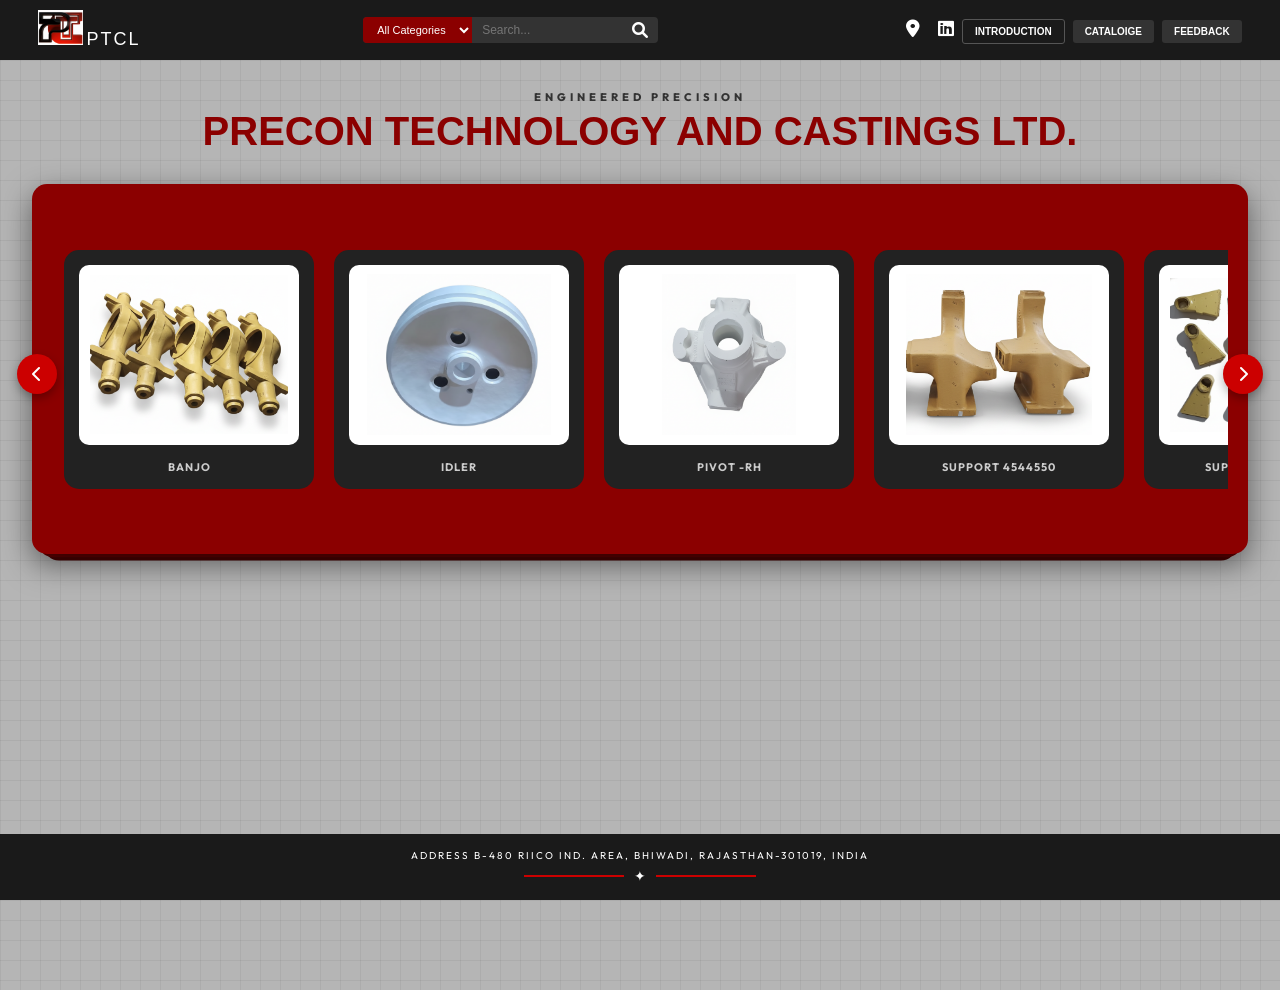
==== index.html @ c3835e8f "Update index.html" ====
<!DOCTYPE html>
<html lang="en">
<head>
    <meta charset="UTF-8">
    <meta name="viewport" content="width=device-width, initial-scale=1.0">
    <title>PRECON TECHNOLOGY AND CASTINGS LTD.</title>
    <link rel="stylesheet" href="style.css">
    <link rel="stylesheet" href="https://cdnjs.cloudflare.com/ajax/libs/font-awesome/6.0.0/css/all.min.css">
    <link href="https://fonts.googleapis.com/css2?family=Syncopate:wght@600&family=Outfit:wght@200;400;800&display=swap" rel="stylesheet">
    <style>
        /* Modal Popup Styles */
        .modal-overlay {
            display: none; 
            position: fixed;
            z-index: 1000;
            left: 0;
            top: 0;
            width: 100%;
            height: 100%;
            background-color: rgba(0, 0, 0, 0.85);
            backdrop-filter: blur(8px);
        }

        .modal-content {
            position: relative;
            background-color: #1a1a1a;
            margin: 2% auto;
            padding: 10px;
            border: 1px solid #444;
            width: 90%;
            max-width: 900px;
            height: 85vh;
            border-radius: 12px;
            box-shadow: 0 0 30px rgba(255, 0, 0, 0.2);
            overflow: hidden;
        }

        .close-btn {
            position: absolute;
            right: 20px;
            top: 10px;
            color: #fff;
            font-size: 35px;
            font-weight: bold;
            cursor: pointer;
            z-index: 1001;
            transition: 0.3s;
        }

        .close-btn:hover {
            color: #ff4d4d;
            transform: scale(1.1);
        }

        #modalFrame {
            width: 100%;
            height: 100%;
            border: none;
            border-radius: 8px;
        }

        /* Prevent body scroll when modal is open */
        .no-scroll {
            overflow: hidden;
        }
    </style>
</head>
<body>

    <nav class="glass-header">
        <div class="nav-left">
            <img src="images/PTCL logo.png" alt="Logo" class="logo-img">
            <span class="brand-text">PTCL</span>
        </div>

        <div class="nav-center">
            <div class="search-container">
                <select id="catDropdown" onchange="filterItems()">
                    <option value="All">All Categories</option>
                    <option value="PTCL">PTCL Series</option>
                </select>
                <div class="search-box">
                    <input type="text" id="searchBar" placeholder="Search..." onkeyup="filterItems()">
                    <i class="fa-solid fa-magnifying-glass"></i>
                </div>
            </div>
        </div>

        <div class="nav-right">
            <!-- Updated Links with Target Blank -->
            <a href="https://www.google.com/maps/place/Precon+Technology+And+Castings+Ltd/@28.2135457,76.8392663,17z/data=!3m1!4b1!4m6!3m5!1s0x390d37f147c89a67:0x16ca4d81c5ee4115!8m2!3d28.213541!4d76.8418412!16s%2Fg%2F12m91xs0j?entry=ttu&g_ep=EgoyMDI1MTExNy4wIKXMDSoASAFQAw%3D%3D" 
               target="_blank" class="nav-icon"><i class="fa-solid fa-location-dot"></i></a>
            
            <a href="https://www.linkedin.com/in/precon-technology-and-casting-ltd-bhiwadi-22129539b/" 
               target="_blank" class="nav-icon"><i class="fa-brands fa-linkedin"></i></a>
            
            <!-- Modal Trigger Buttons -->
            <button class="nav-btn btn-outline" onclick="openFormModal('int.html')">Introduction</button>
                        <button class="nav-btn btn-solid" onclick="openFormModal('cat.html')">cataloige</button>
            <button class="nav-btn btn-solid" onclick="openFormModal('feedback.html')">Feedback</button>

        </div>
    </nav>

    <header class="main-hero">
        <div class="hero-content">
            <p class="tagline">ENGINEERED PRECISION</p>
            <h1 class="company-name">PRECON TECHNOLOGY AND CASTINGS LTD.</h1>
        </div>
    </header>

    <main class="slider-wrapper">
        <div class="nav-arrow left-arrow" onclick="moveSlider('left')"><i class="fa-solid fa-chevron-left"></i></div>
        <div class="tiered-container">
            <div class="layer layer-1"></div>
            <div class="layer layer-2"></div>
            <div class="layer layer-3">
                <div class="horizontal-scroll" id="productGrid">
                    <!-- Cards are injected by script.js -->
                </div>
            </div>
        </div>
        <div class="nav-arrow right-arrow" onclick="moveSlider('right')"><i class="fa-solid fa-chevron-right"></i></div>
    </main>

    <footer class="bottom-address-container">
        <p class="footer-address">ADDRESS B-480 RIICO IND. AREA, BHIWADI, RAJASTHAN-301019, INDIA</p>
        <div class="footer-decorators">
            <div class="line-red"></div>
            <div class="star-icon">✦</div>
            <div class="line-red"></div>
        </div>
    </footer>

    <!-- Modal Structure -->
    <div id="formModal" class="modal-overlay">
        <div class="modal-content">
            <span class="close-btn" onclick="closeFormModal()">&times;</span>
            <iframe id="modalFrame" src="" frameborder="0"></iframe>
        </div>
    </div>

    <script src="script.js"></script>
    <script>
        // Modal Logic
        function openFormModal(url) {
            const modal = document.getElementById('formModal');
            const frame = document.getElementById('modalFrame');
            frame.src = url;
            modal.style.display = 'block';
            document.body.classList.add('no-scroll');
        }

        function closeFormModal() {
            const modal = document.getElementById('formModal');
            const frame = document.getElementById('modalFrame');
            modal.style.display = 'none';
            frame.src = ""; // Stop loading the page in background
            document.body.classList.remove('no-scroll');
        }

        // Close when clicking outside the box
        window.onclick = function(event) {
            const modal = document.getElementById('formModal');
            if (event.target == modal) {
                closeFormModal();
            }
        }
    </script>
</body>
</html>
---- style.css ----
:root {
    --primary-red: #8b0000;
    --bright-red: #cc0000;
    --dark-bg: #111;
    --metal-grey: #b5b5b5;
}

* { 
    margin: 0; 
    padding: 0; 
    box-sizing: border-box; 
}

body {
    background: var(--metal-grey);
    background-image: linear-gradient(rgba(0,0,0,0.05) 1px, transparent 1px),
                      linear-gradient(90deg, rgba(0,0,0,0.05) 1px, transparent 1px);
    background-size: 20px 20px;
    color: #fff;
    font-family: 'Outfit', sans-serif;
    overflow-x: hidden;
    height: 100vh;
}

/* Navbar */
.glass-header {
    background: #1a1a1a;
    display: flex; 
    justify-content: space-between; 
    align-items: center;
    padding: 10px 3%; 
    position: fixed; 
    width: 100%; 
    top: 0; 
    z-index: 1000;
}

.brand-text { 
    font-family: 'Syncopate', sans-serif; 
    font-size: 18px; 
    letter-spacing: 2px; 
    color: #fff; 
}

.logo-img { height: 35px; }

/* Icons Fix: White Color */
.nav-icon {
    color: #ffffff !important;
    font-size: 18px;
    margin-left: 15px;
    text-decoration: none;
    transition: 0.3s;
}

.nav-icon:hover { color: var(--bright-red) !important; }

.search-container { 
    display: flex; 
    background: #333; 
    border-radius: 4px; 
    overflow: hidden; 
    margin-right: 10px;
}

#catDropdown { 
    background: var(--primary-red); 
    color: white; 
    border: none; 
    padding: 5px 10px; 
    font-size: 11px; 
    outline: none;
}

.search-box { 
    padding: 5px 10px; 
    display: flex; 
    align-items: center; 
}

.search-box input { 
    background: transparent; 
    border: none; 
    color: white; 
    outline: none; 
    width: 150px; 
    font-size: 12px; 
}

.nav-btn {
    padding: 6px 12px; 
    font-size: 10px; 
    border-radius: 3px; 
    cursor: pointer;
    text-transform: uppercase; 
    font-weight: bold; 
    border: none; 
    margin-left: 5px;
}

.btn-outline { background: transparent; border: 1px solid #555; color: white; }
.btn-solid { background: #333; color: white; }
.red-btn { background: var(--primary-red); }

/* Hero */
.main-hero { margin-top: 90px; text-align: center; }

.company-name { 
    font-family: 'Syncopate', sans-serif; 
    font-size: clamp(18px, 4vw, 40px); 
    color: var(--primary-red); 
    margin-top: 5px; 
    font-weight: 800;
}

.tagline { 
    font-size: 11px; 
    letter-spacing: 4px; 
    color: #333; 
    font-weight: 800; 
}

/* Tiered Slider */
.slider-wrapper { 
    position: relative; 
    width: 95%; 
    margin: 30px auto; 
    display: flex; 
    align-items: center; 
}

.tiered-container { 
    position: relative; 
    width: 100%; 
    height: 380px; 
}

.layer { 
    position: absolute; 
    width: 100%; 
    border-radius: 15px; 
    left: 0; 
}

.layer-1 { height: 350px; background: #4d0000; top: 30px; z-index: 1; transform: scale(0.98); }
.layer-2 { height: 360px; background: #660000; top: 15px; z-index: 2; transform: scale(0.99); }
.layer-3 { 
    height: 370px; 
    background: var(--primary-red); 
    top: 0; 
    z-index: 3;
    display: flex; 
    align-items: center; 
    padding: 20px;
    box-shadow: 0 10px 30px rgba(0,0,0,0.5); 
    overflow: hidden;
}

/* SPEED UPDATE: scroll-behavior auto karne se keyboard aur mouse scroll instant respond karte hain */
.horizontal-scroll {
    display: flex; 
    gap: 20px; 
    overflow-x: auto; 
    width: 100%;
    scrollbar-width: none; 
    padding: 10px; 
    scroll-behavior: auto; 
}

.horizontal-scroll::-webkit-scrollbar { display: none; }

.p-card { 
    min-width: 250px; 
    background: #222; 
    border-radius: 15px; 
    padding: 15px; 
    text-align: center; 
    transition: transform 0.2s ease;
}

.p-card:hover { transform: scale(1.02); }

.img-container { 
    background: #fff; 
    border-radius: 10px; 
    height: 180px; 
    display: flex; 
    align-items: center; 
    justify-content: center; 
    overflow: hidden; 
}

.img-container img { 
    max-width: 90%; 
    max-height: 90%; 
    object-fit: contain; 
}

.p-card h3 { 
    margin-top: 15px; 
    font-size: 11px; 
    color: #ccc; 
    letter-spacing: 1px; 
    text-transform: uppercase;
}

/* Arrows */
.nav-arrow {
    width: 40px; 
    height: 40px; 
    background: var(--bright-red);
    color: white; 
    border-radius: 50%; 
    display: flex;
    align-items: center; 
    justify-content: center; 
    cursor: pointer;
    z-index: 100; 
    position: absolute; 
    box-shadow: 0 4px 10px rgba(0,0,0,0.3);
    transition: background 0.2s;
}

.nav-arrow:hover { background: #ff0000; }
.left-arrow { left: -15px; }
.right-arrow { right: -15px; }

/* Modal Overlay */
.modal-overlay {
    display: none; 
    position: fixed; 
    top: 0; 
    left: 0; 
    width: 100%; 
    height: 100%;
    background: rgba(0,0,0,0.92); 
    z-index: 2000; 
    align-items: center; 
    justify-content: center;
    backdrop-filter: blur(5px);
}

.modal-content { 
    width: 95vw; 
    height: 90vh; 
    background: white; 
    position: relative; 
    border-radius: 15px; 
    display: flex;
    flex-direction: column;
    overflow: hidden;
}

.iframe-container { flex: 1; width: 100%; height: 100%; }

#intFrame, #feedbackFrame { 
    width: 100%; 
    height: 100%; 
    border: none; 
    display: block; 
}

.close-btn { 
    position: absolute; 
    top: 10px; 
    right: 20px; 
    color: #333; 
    font-size: 40px; 
    cursor: pointer; 
    z-index: 2100; 
    font-weight: bold;
}

.close-btn:hover { color: var(--bright-red); }

/* Footer */
.bottom-address-container {
    background: #1a1a1a; 
    padding: 15px 0; 
    position: fixed;
    bottom: 0; 
    width: 100%; 
    text-align: center; 
    z-index: 500;
}

.footer-address { 
    font-size: 10px; 
    letter-spacing: 2px; 
    color: white; 
}

.footer-decorators { 
    display: flex; 
    align-items: center; 
    justify-content: center; 
    gap: 10px; 
    margin-top: 5px; 
}

.line-red { 
    width: 100px; 
    height: 2px; 
    background: var(--bright-red); 
}

.star-icon { color: white; font-size: 14px; }
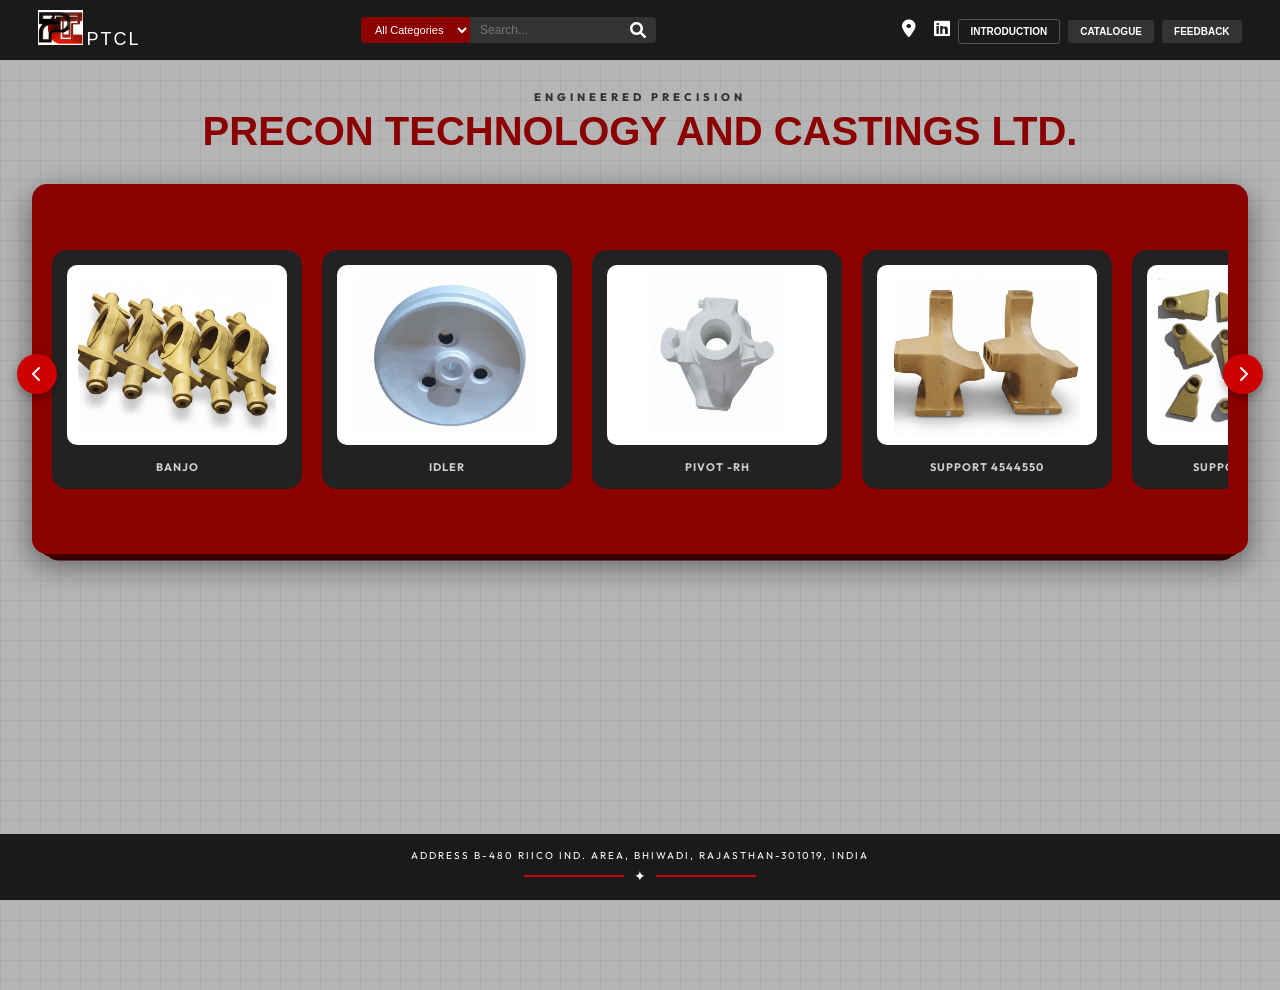
==== commit d5f9eda2: "Update index.html" ====
--- a/index.html
+++ b/index.html
@@ -96,7 +96,7 @@
             
             <!-- Modal Trigger Buttons -->
             <button class="nav-btn btn-outline" onclick="openFormModal('int.html')">Introduction</button>
-                        <button class="nav-btn btn-solid" onclick="openFormModal('cat.html')">cataloige</button>
+<button class="nav-btn btn-solid" onclick="openFormModal('https://script.google.com/macros/s/AKfycbyuoSTvJhZa7cavIzcl0tpujI-K-X8aqzEU1toOjRcOkK8rr9SufJGhm-LXySq8HyJL/exec')">Catalogue</button>
             <button class="nav-btn btn-solid" onclick="openFormModal('feedback.html')">Feedback</button>
 
         </div>
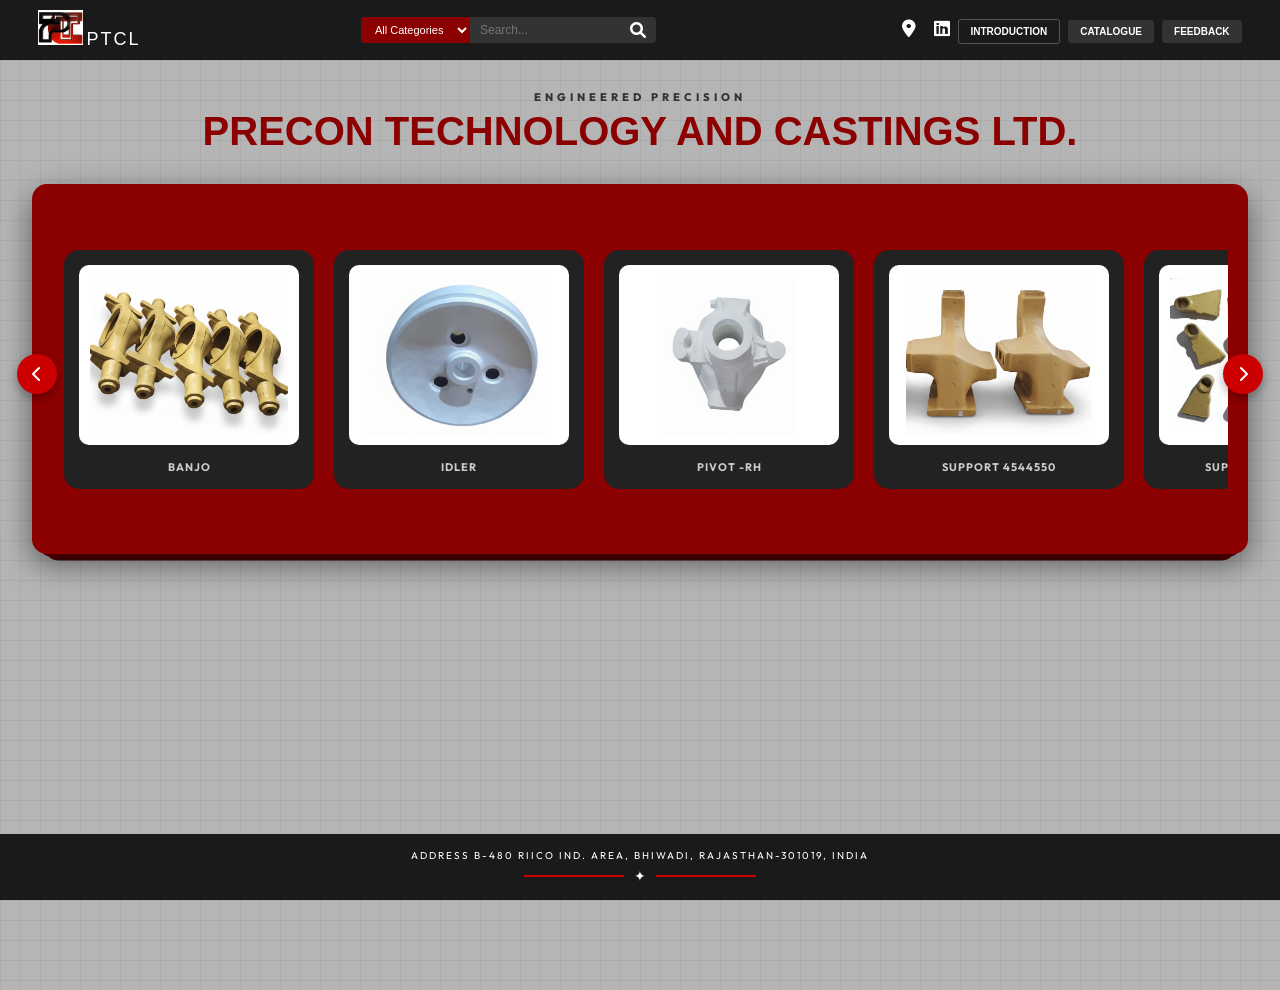
==== commit ba40767c: "Update index.html" ====
--- a/index.html
+++ b/index.html
@@ -63,6 +63,12 @@
         .no-scroll {
             overflow: hidden;
         }
+
+        /* Catalogue button styling to match other buttons */
+        .nav-link-btn {
+            text-decoration: none;
+            display: inline-block;
+        }
     </style>
 </head>
 <body>
@@ -87,18 +93,22 @@
         </div>
 
         <div class="nav-right">
-            <!-- Updated Links with Target Blank -->
             <a href="https://www.google.com/maps/place/Precon+Technology+And+Castings+Ltd/@28.2135457,76.8392663,17z/data=!3m1!4b1!4m6!3m5!1s0x390d37f147c89a67:0x16ca4d81c5ee4115!8m2!3d28.213541!4d76.8418412!16s%2Fg%2F12m91xs0j?entry=ttu&g_ep=EgoyMDI1MTExNy4wIKXMDSoASAFQAw%3D%3D" 
                target="_blank" class="nav-icon"><i class="fa-solid fa-location-dot"></i></a>
             
             <a href="https://www.linkedin.com/in/precon-technology-and-casting-ltd-bhiwadi-22129539b/" 
                target="_blank" class="nav-icon"><i class="fa-brands fa-linkedin"></i></a>
             
-            <!-- Modal Trigger Buttons -->
+            <!-- Buttons -->
             <button class="nav-btn btn-outline" onclick="openFormModal('int.html')">Introduction</button>
-<button class="nav-btn btn-solid" onclick="openFormModal('https://script.google.com/macros/s/AKfycbyuoSTvJhZa7cavIzcl0tpujI-K-X8aqzEU1toOjRcOkK8rr9SufJGhm-LXySq8HyJL/exec')">Catalogue</button>
+
+            <!-- Catalogue: Changed to <a> tag with target="_blank" -->
+            <a href="https://script.google.com/macros/s/AKfycbyuoSTvJhZa7cavIzcl0tpujI-K-X8aqzEU1toOjRcOkK8rr9SufJGhm-LXySq8HyJL/exec" 
+               target="_blank" class="nav-link-btn">
+                <button class="nav-btn btn-solid">Catalogue</button>
+            </a>
+
             <button class="nav-btn btn-solid" onclick="openFormModal('feedback.html')">Feedback</button>
-
         </div>
     </nav>
 
@@ -142,7 +152,7 @@
 
     <script src="script.js"></script>
     <script>
-        // Modal Logic
+        // Modal Logic (For Intro and Feedback)
         function openFormModal(url) {
             const modal = document.getElementById('formModal');
             const frame = document.getElementById('modalFrame');
@@ -155,11 +165,10 @@
             const modal = document.getElementById('formModal');
             const frame = document.getElementById('modalFrame');
             modal.style.display = 'none';
-            frame.src = ""; // Stop loading the page in background
+            frame.src = ""; 
             document.body.classList.remove('no-scroll');
         }
 
-        // Close when clicking outside the box
         window.onclick = function(event) {
             const modal = document.getElementById('formModal');
             if (event.target == modal) {
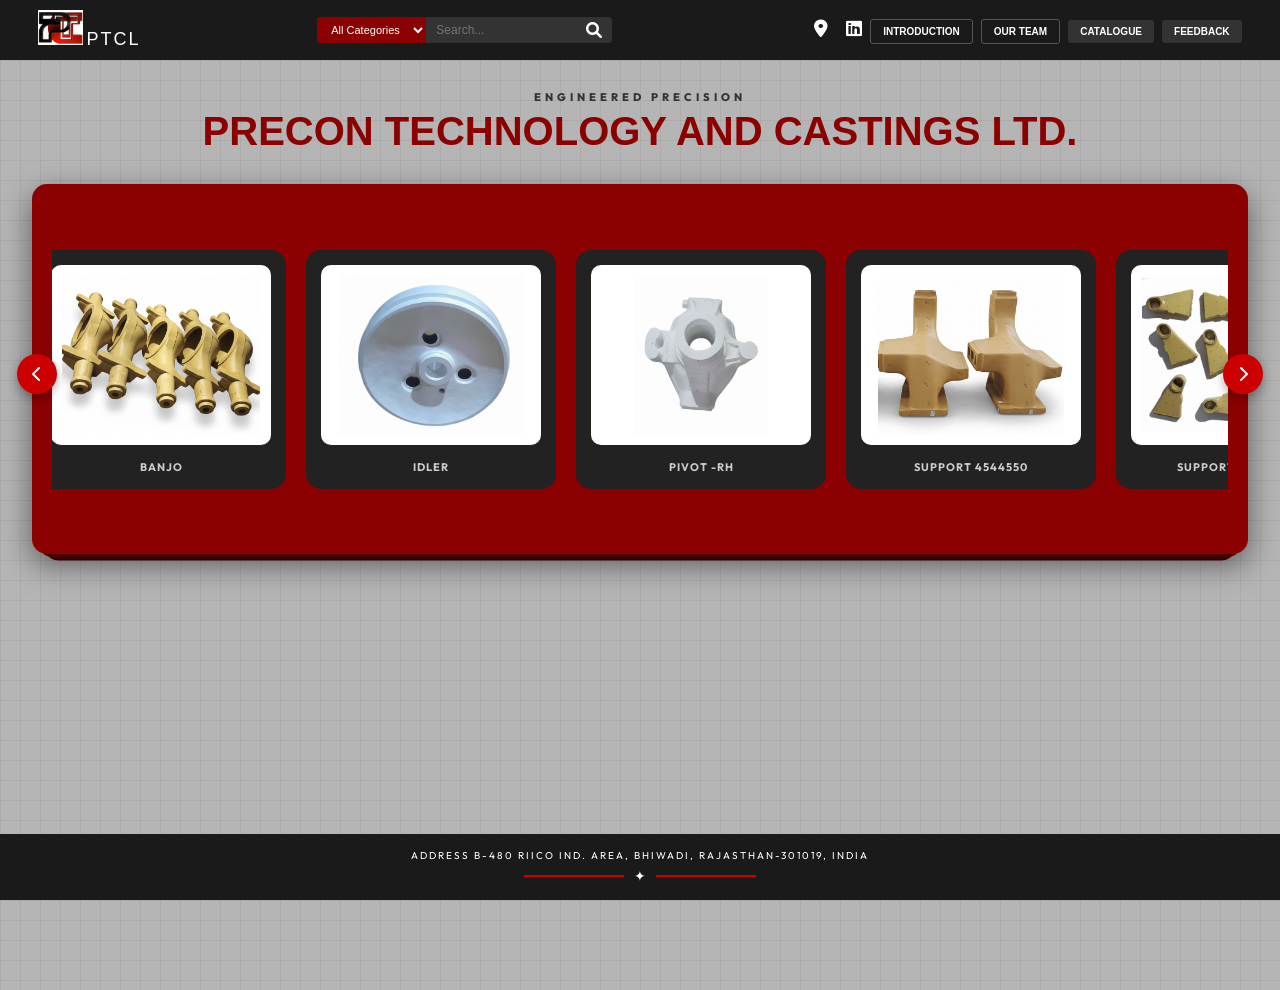
==== commit 8c0a7cfa: "Update index.html" ====
--- a/index.html
+++ b/index.html
@@ -101,6 +101,7 @@
             
             <!-- Buttons -->
             <button class="nav-btn btn-outline" onclick="openFormModal('int.html')">Introduction</button>
+                        <button class="nav-btn btn-outline" onclick="openFormModal('Team.html')">Our Team</button>
 
             <!-- Catalogue: Changed to <a> tag with target="_blank" -->
             <a href="https://script.google.com/macros/s/AKfycbyuoSTvJhZa7cavIzcl0tpujI-K-X8aqzEU1toOjRcOkK8rr9SufJGhm-LXySq8HyJL/exec" 
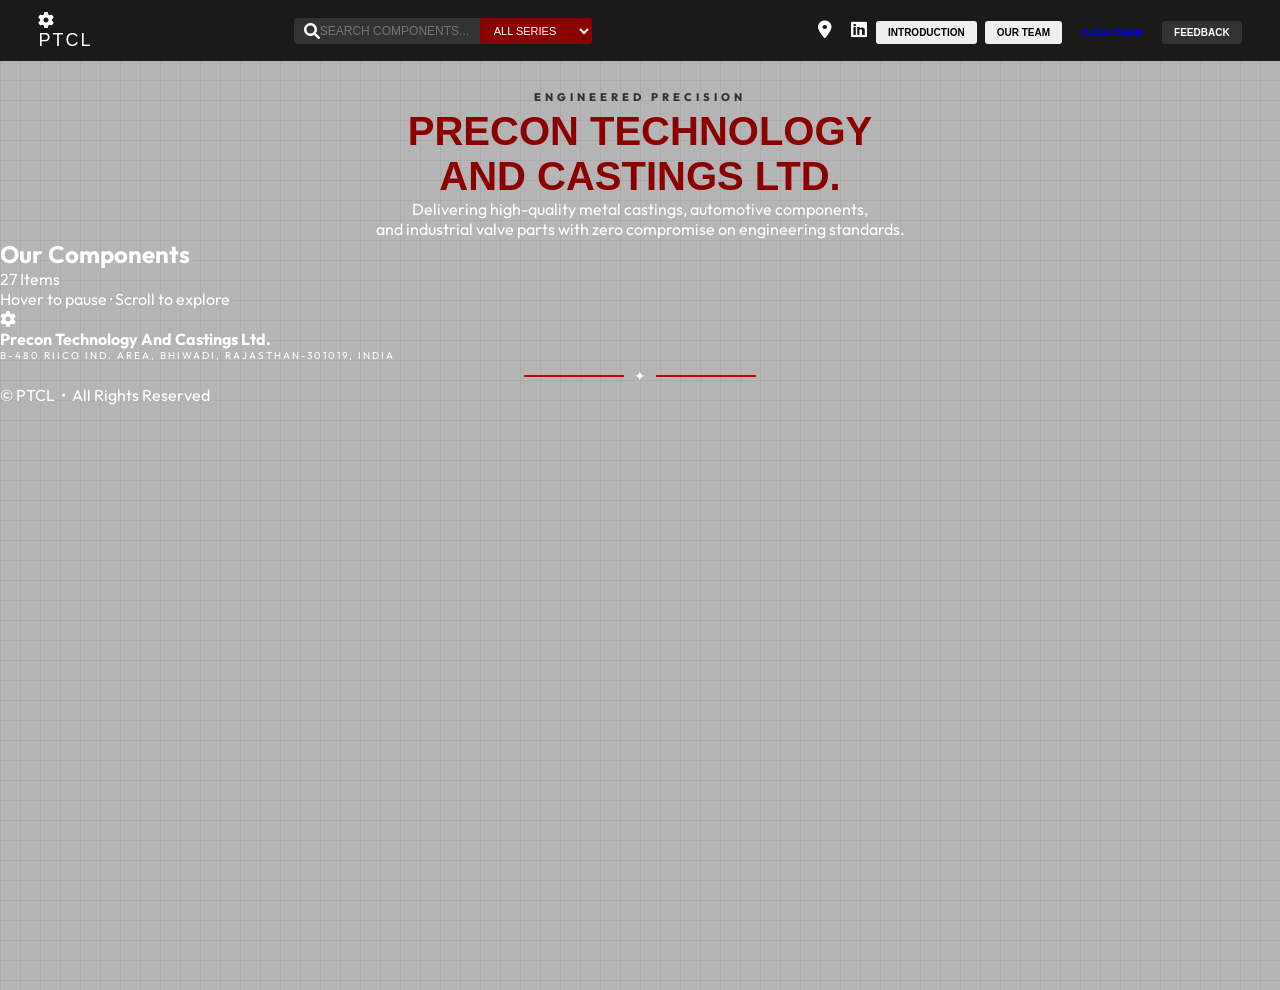
==== commit dfa1760c: "Update index.html" ====
--- a/index.html
+++ b/index.html
@@ -7,175 +7,121 @@
     <link rel="stylesheet" href="style.css">
     <link rel="stylesheet" href="https://cdnjs.cloudflare.com/ajax/libs/font-awesome/6.0.0/css/all.min.css">
     <link href="https://fonts.googleapis.com/css2?family=Syncopate:wght@600&family=Outfit:wght@200;400;800&display=swap" rel="stylesheet">
-    <style>
-        /* Modal Popup Styles */
-        .modal-overlay {
-            display: none; 
-            position: fixed;
-            z-index: 1000;
-            left: 0;
-            top: 0;
-            width: 100%;
-            height: 100%;
-            background-color: rgba(0, 0, 0, 0.85);
-            backdrop-filter: blur(8px);
-        }
-
-        .modal-content {
-            position: relative;
-            background-color: #1a1a1a;
-            margin: 2% auto;
-            padding: 10px;
-            border: 1px solid #444;
-            width: 90%;
-            max-width: 900px;
-            height: 85vh;
-            border-radius: 12px;
-            box-shadow: 0 0 30px rgba(255, 0, 0, 0.2);
-            overflow: hidden;
-        }
-
-        .close-btn {
-            position: absolute;
-            right: 20px;
-            top: 10px;
-            color: #fff;
-            font-size: 35px;
-            font-weight: bold;
-            cursor: pointer;
-            z-index: 1001;
-            transition: 0.3s;
-        }
-
-        .close-btn:hover {
-            color: #ff4d4d;
-            transform: scale(1.1);
-        }
-
-        #modalFrame {
-            width: 100%;
-            height: 100%;
-            border: none;
-            border-radius: 8px;
-        }
-
-        /* Prevent body scroll when modal is open */
-        .no-scroll {
-            overflow: hidden;
-        }
-
-        /* Catalogue button styling to match other buttons */
-        .nav-link-btn {
-            text-decoration: none;
-            display: inline-block;
-        }
-    </style>
 </head>
 <body>
 
+    <!-- NAVBAR -->
     <nav class="glass-header">
         <div class="nav-left">
-            <img src="images/PTCL logo.png" alt="Logo" class="logo-img">
+            <div class="logo-box">
+                <i class="fa-solid fa-gear logo-gear"></i>
+            </div>
             <span class="brand-text">PTCL</span>
         </div>
 
         <div class="nav-center">
             <div class="search-container">
+                <div class="search-box">
+                    <i class="fa-solid fa-magnifying-glass search-icon"></i>
+                    <input type="text" id="searchBar" placeholder="SEARCH COMPONENTS..." onkeyup="filterItems()">
+                </div>
                 <select id="catDropdown" onchange="filterItems()">
-                    <option value="All">All Categories</option>
-                    <option value="PTCL">PTCL Series</option>
+                    <option value="All">ALL SERIES</option>
+                    <option value="PTCL">PTCL SERIES</option>
                 </select>
-                <div class="search-box">
-                    <input type="text" id="searchBar" placeholder="Search..." onkeyup="filterItems()">
-                    <i class="fa-solid fa-magnifying-glass"></i>
-                </div>
             </div>
         </div>
 
         <div class="nav-right">
-            <a href="https://www.google.com/maps/place/Precon+Technology+And+Castings+Ltd/@28.2135457,76.8392663,17z/data=!3m1!4b1!4m6!3m5!1s0x390d37f147c89a67:0x16ca4d81c5ee4115!8m2!3d28.213541!4d76.8418412!16s%2Fg%2F12m91xs0j?entry=ttu&g_ep=EgoyMDI1MTExNy4wIKXMDSoASAFQAw%3D%3D" 
-               target="_blank" class="nav-icon"><i class="fa-solid fa-location-dot"></i></a>
-            
+            <a href="https://www.google.com/maps/place/Precon+Technology+And+Castings+Ltd/@28.2135457,76.8392663,17z" 
+               target="_blank" class="nav-icon" title="Location">
+                <i class="fa-solid fa-location-dot"></i>
+            </a>
             <a href="https://www.linkedin.com/in/precon-technology-and-casting-ltd-bhiwadi-22129539b/" 
-               target="_blank" class="nav-icon"><i class="fa-brands fa-linkedin"></i></a>
-            
-            <!-- Buttons -->
-            <button class="nav-btn btn-outline" onclick="openFormModal('int.html')">Introduction</button>
-                        <button class="nav-btn btn-outline" onclick="openFormModal('Team.html')">Our Team</button>
-
-            <!-- Catalogue: Changed to <a> tag with target="_blank" -->
-            <a href="https://script.google.com/macros/s/AKfycbyuoSTvJhZa7cavIzcl0tpujI-K-X8aqzEU1toOjRcOkK8rr9SufJGhm-LXySq8HyJL/exec" 
-               target="_blank" class="nav-link-btn">
-                <button class="nav-btn btn-solid">Catalogue</button>
+               target="_blank" class="nav-icon" title="LinkedIn">
+                <i class="fa-brands fa-linkedin"></i>
             </a>
 
-            <button class="nav-btn btn-solid" onclick="openFormModal('feedback.html')">Feedback</button>
+            <button class="nav-btn btn-ghost" onclick="openModal('int.html', 'Introduction')">Introduction</button>
+            <button class="nav-btn btn-ghost" onclick="openModal('Team.html', 'Our Team')">Our Team</button>
+            <a href="https://script.google.com/macros/s/AKfycbyuoSTvJhZa7cavIzcl0tpujI-K-X8aqzEU1toOjRcOkK8rr9SufJGhm-LXySq8HyJL/exec" 
+               target="_blank" class="nav-btn btn-ghost" style="text-decoration:none;">Catalogue</a>
+            <button class="nav-btn btn-solid" onclick="openModal('feedback.html', 'Feedback')">Feedback</button>
         </div>
     </nav>
 
+    <!-- HERO -->
     <header class="main-hero">
+        <div class="hero-glow"></div>
+        <div class="hero-rings">
+            <div class="ring ring-1"></div>
+            <div class="ring ring-2"></div>
+        </div>
         <div class="hero-content">
-            <p class="tagline">ENGINEERED PRECISION</p>
-            <h1 class="company-name">PRECON TECHNOLOGY AND CASTINGS LTD.</h1>
+            <div class="tagline-row">
+                <span class="tagline-line"></span>
+                <p class="tagline">ENGINEERED PRECISION</p>
+                <span class="tagline-line"></span>
+            </div>
+            <h1 class="company-name">
+                PRECON TECHNOLOGY<br>
+                <span class="company-name-red">AND CASTINGS LTD.</span>
+            </h1>
+            <p class="hero-sub">Delivering high-quality metal castings, automotive components,<br>and industrial valve parts with zero compromise on engineering standards.</p>
         </div>
     </header>
 
-    <main class="slider-wrapper">
-        <div class="nav-arrow left-arrow" onclick="moveSlider('left')"><i class="fa-solid fa-chevron-left"></i></div>
-        <div class="tiered-container">
-            <div class="layer layer-1"></div>
-            <div class="layer layer-2"></div>
-            <div class="layer layer-3">
-                <div class="horizontal-scroll" id="productGrid">
-                    <!-- Cards are injected by script.js -->
-                </div>
+    <!-- PRODUCT MARQUEE SECTION -->
+    <section class="products-section">
+        <div class="section-topline"></div>
+
+        <div class="section-header">
+            <div>
+                <h2 class="section-title">Our Components</h2>
+                <p class="section-count" id="itemCount">27 Items</p>
+            </div>
+            <span class="section-hint">Hover to pause &middot; Scroll to explore</span>
+        </div>
+
+        <div class="marquee-mask">
+            <div class="marquee-track" id="marqueeTrack">
+                <!-- Cards injected by script.js -->
             </div>
         </div>
-        <div class="nav-arrow right-arrow" onclick="moveSlider('right')"><i class="fa-solid fa-chevron-right"></i></div>
-    </main>
 
-    <footer class="bottom-address-container">
-        <p class="footer-address">ADDRESS B-480 RIICO IND. AREA, BHIWADI, RAJASTHAN-301019, INDIA</p>
-        <div class="footer-decorators">
-            <div class="line-red"></div>
-            <div class="star-icon">✦</div>
-            <div class="line-red"></div>
+        <div class="no-results" id="noResults" style="display:none;">
+            No components found matching your criteria.
+        </div>
+    </section>
+
+    <!-- FOOTER -->
+    <footer class="site-footer">
+        <div class="footer-inner">
+            <div class="footer-logo-box">
+                <i class="fa-solid fa-gear footer-gear"></i>
+            </div>
+            <h4 class="footer-title">Precon Technology And Castings Ltd.</h4>
+            <p class="footer-address">B-480 RIICO IND. AREA, BHIWADI, RAJASTHAN-301019, INDIA</p>
+            <div class="footer-decorators">
+                <div class="line-red"></div>
+                <span class="star-icon">&#10022;</span>
+                <div class="line-red"></div>
+            </div>
+            <p class="footer-copy">&copy; <span id="year"></span> PTCL &nbsp;&bull;&nbsp; All Rights Reserved</p>
         </div>
     </footer>
 
-    <!-- Modal Structure -->
-    <div id="formModal" class="modal-overlay">
+    <!-- MODAL -->
+    <div id="modal" class="modal-overlay" onclick="handleModalClick(event)">
         <div class="modal-content">
-            <span class="close-btn" onclick="closeFormModal()">&times;</span>
+            <div class="modal-header">
+                <span id="modalTitle" class="modal-title"></span>
+                <button class="modal-close" onclick="closeModal()">&times;</button>
+            </div>
             <iframe id="modalFrame" src="" frameborder="0"></iframe>
         </div>
     </div>
 
     <script src="script.js"></script>
-    <script>
-        // Modal Logic (For Intro and Feedback)
-        function openFormModal(url) {
-            const modal = document.getElementById('formModal');
-            const frame = document.getElementById('modalFrame');
-            frame.src = url;
-            modal.style.display = 'block';
-            document.body.classList.add('no-scroll');
-        }
-
-        function closeFormModal() {
-            const modal = document.getElementById('formModal');
-            const frame = document.getElementById('modalFrame');
-            modal.style.display = 'none';
-            frame.src = ""; 
-            document.body.classList.remove('no-scroll');
-        }
-
-        window.onclick = function(event) {
-            const modal = document.getElementById('formModal');
-            if (event.target == modal) {
-                closeFormModal();
-            }
-        }
-    </script>
 </body>
 </html>
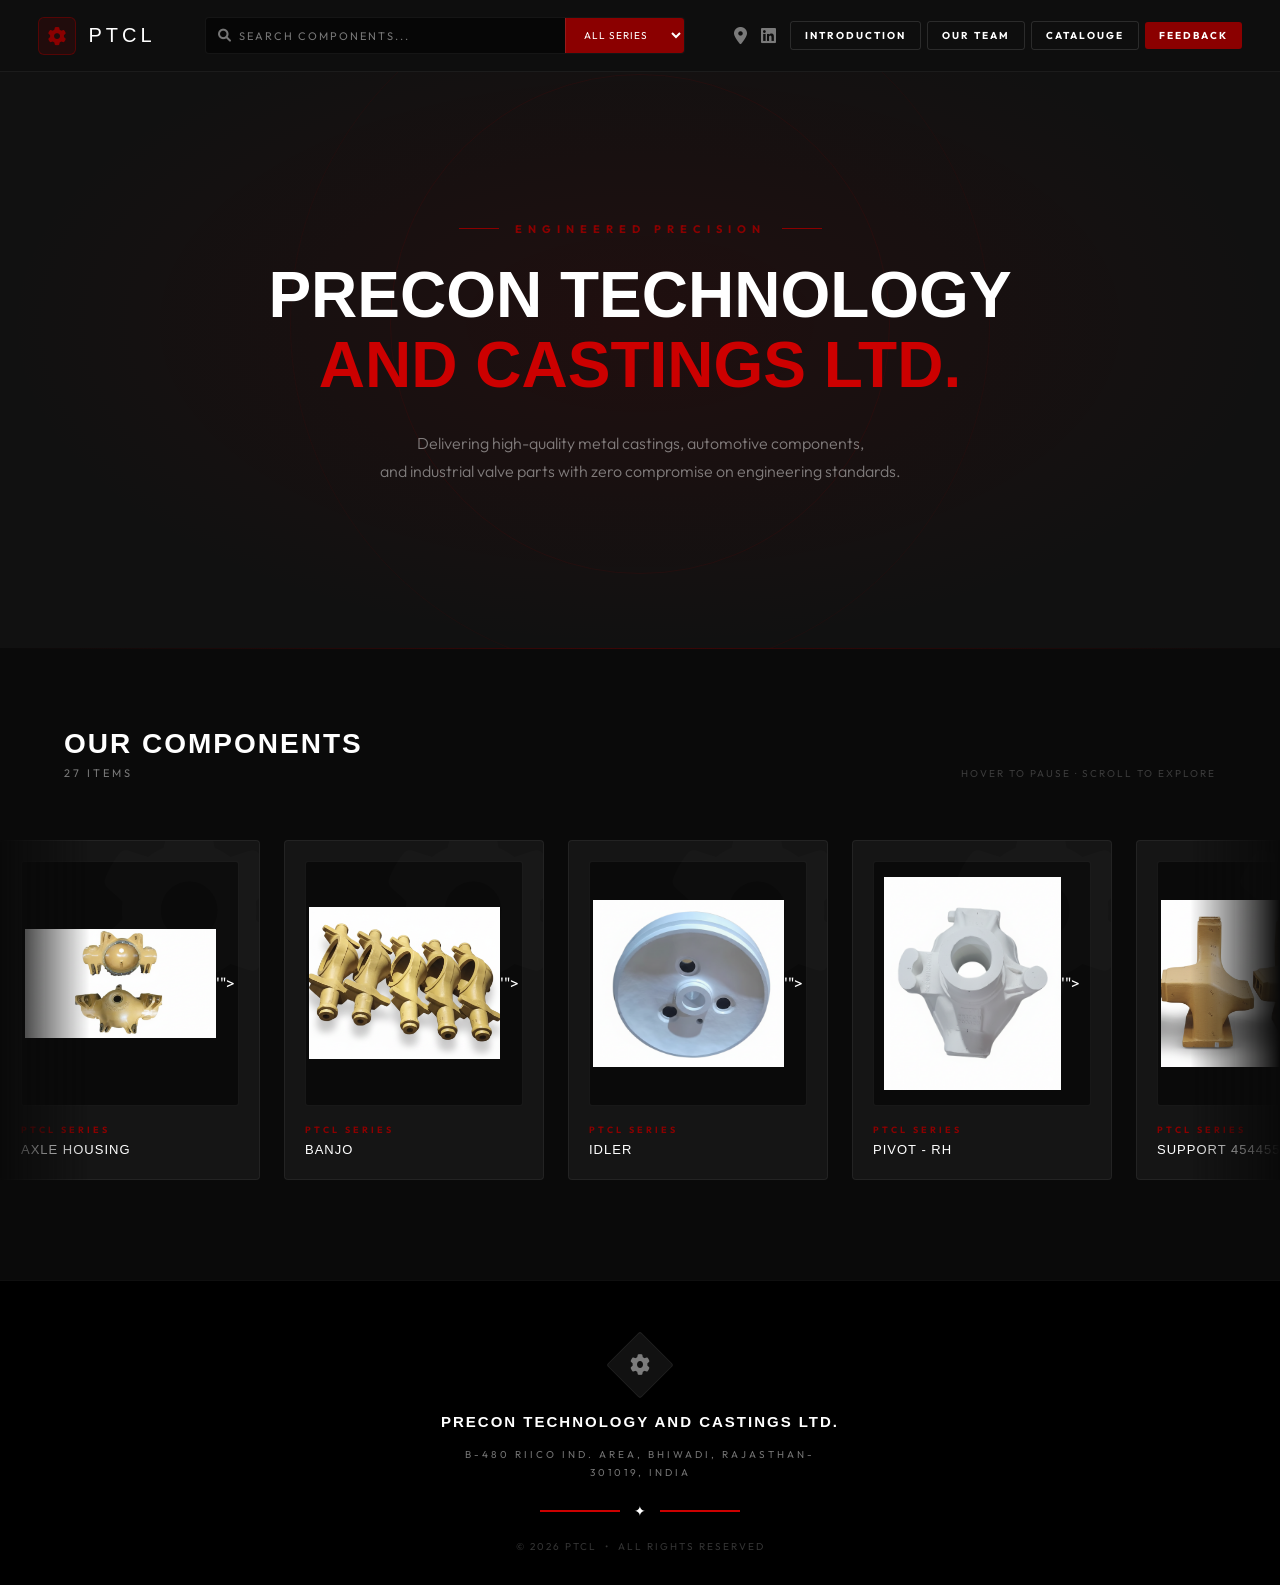
==== commit b9a3b3a9: "Update index.html" ====
--- a/index.html
+++ b/index.html
@@ -44,8 +44,8 @@
 
             <button class="nav-btn btn-ghost" onclick="openModal('int.html', 'Introduction')">Introduction</button>
             <button class="nav-btn btn-ghost" onclick="openModal('Team.html', 'Our Team')">Our Team</button>
-            <a href="https://script.google.com/macros/s/AKfycbyuoSTvJhZa7cavIzcl0tpujI-K-X8aqzEU1toOjRcOkK8rr9SufJGhm-LXySq8HyJL/exec" 
-               target="_blank" class="nav-btn btn-ghost" style="text-decoration:none;">Catalogue</a>
+      <button class="nav-btn btn-ghost" onclick="openModal('catalouge-form.html.html', 'Catalouge')">Catalouge</button>
+ 
             <button class="nav-btn btn-solid" onclick="openModal('feedback.html', 'Feedback')">Feedback</button>
         </div>
     </nav>
--- a/style.css
+++ b/style.css
@@ -1,307 +1,628 @@
+@import url("https://fonts.googleapis.com/css2?family=Syncopate:wght@600&family=Outfit:wght@200;400;800&display=swap");
+
 :root {
-    --primary-red: #8b0000;
-    --bright-red: #cc0000;
-    --dark-bg: #111;
-    --metal-grey: #b5b5b5;
-}
-
-* { 
-    margin: 0; 
-    padding: 0; 
-    box-sizing: border-box; 
-}
+    --primary:   #8b0000;
+    --accent:    #cc0000;
+    --bg:        #111111;
+    --bg-deep:   #0a0a0a;
+    --card-bg:   #151515;
+    --card-hover:#1c1414;
+    --nav-bg:    #0f0f0f;
+    --border:    rgba(255,255,255,0.06);
+    --muted:     rgba(255,255,255,0.45);
+    --white:     #ffffff;
+    --font-sans: 'Outfit', sans-serif;
+    --font-serif:'Syncopate', sans-serif;
+}
+
+*, *::before, *::after {
+    margin: 0;
+    padding: 0;
+    box-sizing: border-box;
+}
+
+html { scroll-behavior: smooth; }
 
 body {
-    background: var(--metal-grey);
-    background-image: linear-gradient(rgba(0,0,0,0.05) 1px, transparent 1px),
-                      linear-gradient(90deg, rgba(0,0,0,0.05) 1px, transparent 1px);
-    background-size: 20px 20px;
-    color: #fff;
-    font-family: 'Outfit', sans-serif;
+    background: var(--bg);
+    color: var(--white);
+    font-family: var(--font-sans);
     overflow-x: hidden;
-    height: 100vh;
-}
-
-/* Navbar */
+    min-height: 100vh;
+}
+
+/* ── NAVBAR ─────────────────────────────── */
 .glass-header {
-    background: #1a1a1a;
-    display: flex; 
-    justify-content: space-between; 
-    align-items: center;
-    padding: 10px 3%; 
-    position: fixed; 
-    width: 100%; 
-    top: 0; 
+    position: fixed;
+    top: 0;
+    left: 0;
+    right: 0;
+    height: 72px;
+    background: rgba(15,15,15,0.92);
+    backdrop-filter: blur(12px);
+    -webkit-backdrop-filter: blur(12px);
+    border-bottom: 1px solid var(--border);
+    display: flex;
+    align-items: center;
+    justify-content: space-between;
+    padding: 0 3%;
     z-index: 1000;
 }
 
-.brand-text { 
-    font-family: 'Syncopate', sans-serif; 
-    font-size: 18px; 
-    letter-spacing: 2px; 
-    color: #fff; 
-}
-
-.logo-img { height: 35px; }
-
-/* Icons Fix: White Color */
+.nav-left {
+    display: flex;
+    align-items: center;
+    gap: 12px;
+    flex-shrink: 0;
+}
+
+.logo-box {
+    width: 38px;
+    height: 38px;
+    background: rgba(139,0,0,0.15);
+    border: 1px solid rgba(139,0,0,0.5);
+    border-radius: 6px;
+    display: flex;
+    align-items: center;
+    justify-content: center;
+}
+
+.logo-gear {
+    color: var(--primary);
+    font-size: 18px;
+    animation: spin 12s linear infinite;
+}
+
+@keyframes spin { to { transform: rotate(360deg); } }
+
+.brand-text {
+    font-family: var(--font-serif);
+    font-size: 20px;
+    letter-spacing: 4px;
+    color: var(--white);
+}
+
+.nav-center {
+    flex: 1;
+    max-width: 480px;
+    margin: 0 24px;
+}
+
+.search-container {
+    display: flex;
+    align-items: center;
+    background: rgba(0,0,0,0.5);
+    border: 1px solid var(--border);
+    border-radius: 4px;
+    overflow: hidden;
+}
+
+.search-box {
+    display: flex;
+    align-items: center;
+    flex: 1;
+    padding: 0 12px;
+    gap: 8px;
+}
+
+.search-icon { color: var(--muted); font-size: 13px; }
+
+.search-box input {
+    background: transparent;
+    border: none;
+    color: var(--white);
+    outline: none;
+    font-family: var(--font-sans);
+    font-size: 11px;
+    letter-spacing: 2px;
+    text-transform: uppercase;
+    width: 100%;
+    padding: 10px 0;
+}
+
+.search-box input::placeholder { color: var(--muted); }
+
+#catDropdown {
+    background: var(--primary);
+    color: var(--white);
+    border: none;
+    border-left: 1px solid rgba(255,255,255,0.1);
+    padding: 10px 14px;
+    font-family: var(--font-sans);
+    font-size: 10px;
+    letter-spacing: 1px;
+    text-transform: uppercase;
+    outline: none;
+    cursor: pointer;
+}
+
+.nav-right {
+    display: flex;
+    align-items: center;
+    gap: 6px;
+    flex-shrink: 0;
+}
+
 .nav-icon {
-    color: #ffffff !important;
-    font-size: 18px;
-    margin-left: 15px;
+    color: var(--muted);
+    font-size: 17px;
+    margin-right: 8px;
     text-decoration: none;
-    transition: 0.3s;
-}
-
-.nav-icon:hover { color: var(--bright-red) !important; }
-
-.search-container { 
-    display: flex; 
-    background: #333; 
-    border-radius: 4px; 
-    overflow: hidden; 
-    margin-right: 10px;
-}
-
-#catDropdown { 
-    background: var(--primary-red); 
-    color: white; 
-    border: none; 
-    padding: 5px 10px; 
-    font-size: 11px; 
-    outline: none;
-}
-
-.search-box { 
-    padding: 5px 10px; 
-    display: flex; 
-    align-items: center; 
-}
-
-.search-box input { 
-    background: transparent; 
-    border: none; 
-    color: white; 
-    outline: none; 
-    width: 150px; 
-    font-size: 12px; 
-}
+    transition: color 0.2s;
+}
+.nav-icon:hover { color: var(--white); }
 
 .nav-btn {
-    padding: 6px 12px; 
-    font-size: 10px; 
-    border-radius: 3px; 
+    padding: 7px 14px;
+    font-family: var(--font-sans);
+    font-size: 10px;
+    font-weight: 700;
+    letter-spacing: 2px;
+    text-transform: uppercase;
+    border-radius: 3px;
     cursor: pointer;
-    text-transform: uppercase; 
-    font-weight: bold; 
-    border: none; 
-    margin-left: 5px;
-}
-
-.btn-outline { background: transparent; border: 1px solid #555; color: white; }
-.btn-solid { background: #333; color: white; }
-.red-btn { background: var(--primary-red); }
-
-/* Hero */
-.main-hero { margin-top: 90px; text-align: center; }
-
-.company-name { 
-    font-family: 'Syncopate', sans-serif; 
-    font-size: clamp(18px, 4vw, 40px); 
-    color: var(--primary-red); 
-    margin-top: 5px; 
-    font-weight: 800;
-}
-
-.tagline { 
-    font-size: 11px; 
-    letter-spacing: 4px; 
-    color: #333; 
-    font-weight: 800; 
-}
-
-/* Tiered Slider */
-.slider-wrapper { 
-    position: relative; 
-    width: 95%; 
-    margin: 30px auto; 
-    display: flex; 
-    align-items: center; 
-}
-
-.tiered-container { 
-    position: relative; 
-    width: 100%; 
-    height: 380px; 
-}
-
-.layer { 
-    position: absolute; 
-    width: 100%; 
-    border-radius: 15px; 
-    left: 0; 
-}
-
-.layer-1 { height: 350px; background: #4d0000; top: 30px; z-index: 1; transform: scale(0.98); }
-.layer-2 { height: 360px; background: #660000; top: 15px; z-index: 2; transform: scale(0.99); }
-.layer-3 { 
-    height: 370px; 
-    background: var(--primary-red); 
-    top: 0; 
-    z-index: 3;
-    display: flex; 
-    align-items: center; 
+    border: none;
+    transition: background 0.2s, color 0.2s;
+}
+
+.btn-ghost {
+    background: transparent;
+    border: 1px solid rgba(255,255,255,0.12);
+    color: var(--white);
+}
+.btn-ghost:hover { background: rgba(255,255,255,0.05); }
+
+.btn-solid {
+    background: var(--primary);
+    color: var(--white);
+}
+.btn-solid:hover { background: var(--accent); }
+
+/* ── HERO ───────────────────────────────── */
+.main-hero {
+    position: relative;
+    min-height: 72vh;
+    display: flex;
+    align-items: center;
+    justify-content: center;
+    text-align: center;
+    padding: 140px 24px 80px;
+    overflow: hidden;
+}
+
+.hero-glow {
+    position: absolute;
+    inset: 0;
+    background: radial-gradient(ellipse at center, rgba(139,0,0,0.12) 0%, transparent 70%);
+    pointer-events: none;
+}
+
+.hero-rings {
+    position: absolute;
+    inset: 0;
+    display: flex;
+    align-items: center;
+    justify-content: center;
+    pointer-events: none;
+}
+
+.ring {
+    position: absolute;
+    border-radius: 50%;
+    border: 1px solid rgba(139,0,0,0.08);
+}
+.ring-1 { width: 700px; height: 700px; }
+.ring-2 { width: 500px; height: 500px; border-color: rgba(139,0,0,0.12); }
+
+.hero-content {
+    position: relative;
+    z-index: 1;
+    animation: fadeUp 0.9s ease both;
+}
+
+@keyframes fadeUp {
+    from { opacity: 0; transform: translateY(24px); }
+    to   { opacity: 1; transform: translateY(0); }
+}
+
+.tagline-row {
+    display: flex;
+    align-items: center;
+    justify-content: center;
+    gap: 16px;
+    margin-bottom: 24px;
+}
+
+.tagline-line {
+    display: block;
+    width: 40px;
+    height: 1px;
+    background: var(--primary);
+}
+
+.tagline {
+    font-size: 11px;
+    letter-spacing: 6px;
+    color: var(--primary);
+    font-weight: 700;
+    text-transform: uppercase;
+}
+
+.company-name {
+    font-family: var(--font-serif);
+    font-size: clamp(28px, 5vw, 72px);
+    font-weight: 600;
+    color: var(--white);
+    line-height: 1.1;
+    margin-bottom: 28px;
+    text-transform: uppercase;
+}
+
+.company-name-red {
+    color: var(--accent);
+}
+
+.hero-sub {
+    font-size: clamp(13px, 1.6vw, 16px);
+    color: var(--muted);
+    font-weight: 300;
+    line-height: 1.8;
+    max-width: 560px;
+    margin: 0 auto;
+}
+
+/* ── PRODUCTS SECTION ───────────────────── */
+.products-section {
+    background: var(--bg-deep);
+    padding: 80px 0;
+    position: relative;
+    overflow: hidden;
+}
+
+.section-topline {
+    position: absolute;
+    top: 0;
+    left: 0;
+    width: 100%;
+    height: 1px;
+    background: linear-gradient(to right, transparent, rgba(139,0,0,0.4), transparent);
+}
+
+.section-header {
+    display: flex;
+    align-items: flex-end;
+    justify-content: space-between;
+    padding: 0 5%;
+    margin-bottom: 48px;
+}
+
+.section-title {
+    font-family: var(--font-serif);
+    font-size: clamp(18px, 2.5vw, 28px);
+    font-weight: 600;
+    color: var(--white);
+    text-transform: uppercase;
+    letter-spacing: 2px;
+    margin-bottom: 6px;
+}
+
+.section-count {
+    font-size: 11px;
+    letter-spacing: 3px;
+    text-transform: uppercase;
+    color: var(--muted);
+}
+
+.section-hint {
+    font-size: 10px;
+    letter-spacing: 2px;
+    text-transform: uppercase;
+    color: rgba(255,255,255,0.2);
+}
+
+/* ── MARQUEE ────────────────────────────── */
+.marquee-mask {
+    -webkit-mask-image: linear-gradient(to right, transparent 0%, black 7%, black 93%, transparent 100%);
+    mask-image: linear-gradient(to right, transparent 0%, black 7%, black 93%, transparent 100%);
+    overflow: hidden;
+    padding: 12px 0 20px;
+}
+
+.marquee-track {
+    display: flex;
+    gap: 24px;
+    width: max-content;
+    animation: marquee 80s linear infinite;
+}
+
+.marquee-track.paused {
+    animation-play-state: paused;
+}
+
+@keyframes marquee {
+    0%   { transform: translateX(0); }
+    100% { transform: translateX(-50%); }
+}
+
+/* ── PRODUCT CARD ───────────────────────── */
+.p-card {
+    flex-shrink: 0;
+    width: 260px;
+    height: 340px;
+    background: var(--card-bg);
+    border: 1px solid var(--border);
+    border-radius: 4px;
     padding: 20px;
-    box-shadow: 0 10px 30px rgba(0,0,0,0.5); 
+    display: flex;
+    flex-direction: column;
+    justify-content: space-between;
     overflow: hidden;
-}
-
-/* SPEED UPDATE: scroll-behavior auto karne se keyboard aur mouse scroll instant respond karte hain */
-.horizontal-scroll {
-    display: flex; 
-    gap: 20px; 
-    overflow-x: auto; 
-    width: 100%;
-    scrollbar-width: none; 
-    padding: 10px; 
-    scroll-behavior: auto; 
-}
-
-.horizontal-scroll::-webkit-scrollbar { display: none; }
-
-.p-card { 
-    min-width: 250px; 
-    background: #222; 
-    border-radius: 15px; 
-    padding: 15px; 
-    text-align: center; 
-    transition: transform 0.2s ease;
-}
-
-.p-card:hover { transform: scale(1.02); }
-
-.img-container { 
-    background: #fff; 
-    border-radius: 10px; 
-    height: 180px; 
-    display: flex; 
-    align-items: center; 
-    justify-content: center; 
-    overflow: hidden; 
-}
-
-.img-container img { 
-    max-width: 90%; 
-    max-height: 90%; 
-    object-fit: contain; 
-}
-
-.p-card h3 { 
-    margin-top: 15px; 
-    font-size: 11px; 
-    color: #ccc; 
-    letter-spacing: 1px; 
-    text-transform: uppercase;
-}
-
-/* Arrows */
-.nav-arrow {
-    width: 40px; 
-    height: 40px; 
-    background: var(--bright-red);
-    color: white; 
-    border-radius: 50%; 
-    display: flex;
-    align-items: center; 
-    justify-content: center; 
+    position: relative;
     cursor: pointer;
-    z-index: 100; 
-    position: absolute; 
-    box-shadow: 0 4px 10px rgba(0,0,0,0.3);
-    transition: background 0.2s;
-}
-
-.nav-arrow:hover { background: #ff0000; }
-.left-arrow { left: -15px; }
-.right-arrow { right: -15px; }
-
-/* Modal Overlay */
+    transition: border-color 0.3s, background 0.3s, transform 0.3s, box-shadow 0.3s;
+}
+
+.p-card::after {
+    content: '';
+    position: absolute;
+    bottom: 0;
+    left: 0;
+    height: 2px;
+    width: 0;
+    background: linear-gradient(to right, var(--primary), var(--accent));
+    transition: width 0.5s ease;
+}
+
+.p-card:hover {
+    border-color: rgba(139,0,0,0.5);
+    background: var(--card-hover);
+    transform: translateY(-8px);
+    box-shadow: 0 0 40px rgba(139,0,0,0.2);
+}
+
+.p-card:hover::after { width: 100%; }
+
+.card-watermark {
+    position: absolute;
+    right: -20px;
+    top: -20px;
+    font-size: 180px;
+    color: rgba(255,255,255,0.015);
+    pointer-events: none;
+    transition: color 0.4s;
+    line-height: 1;
+}
+
+.p-card:hover .card-watermark { color: rgba(139,0,0,0.05); }
+
+.card-img-area {
+    flex: 1;
+    display: flex;
+    align-items: center;
+    justify-content: center;
+    border: 1px solid var(--border);
+    background: rgba(0,0,0,0.5);
+    border-radius: 3px;
+    margin-bottom: 18px;
+    transition: border-color 0.3s;
+    overflow: hidden;
+}
+
+.p-card:hover .card-img-area { border-color: rgba(139,0,0,0.3); }
+
+/* When real image is present */
+.card-img-area img {
+    max-width: 88%;
+    max-height: 88%;
+    object-fit: contain;
+}
+
+/* Placeholder icon (shown when no image) */
+.card-placeholder-icon {
+    font-size: 42px;
+    color: rgba(255,255,255,0.1);
+    transition: color 0.4s, transform 0.5s;
+}
+
+.p-card:hover .card-placeholder-icon {
+    color: rgba(139,0,0,0.65);
+    transform: rotate(30deg);
+}
+
+.card-series {
+    font-size: 9px;
+    color: var(--primary);
+    letter-spacing: 3px;
+    text-transform: uppercase;
+    font-weight: 700;
+    margin-bottom: 6px;
+}
+
+.card-name {
+    font-family: var(--font-serif);
+    font-size: 13px;
+    color: var(--white);
+    text-transform: uppercase;
+    letter-spacing: 1px;
+    line-height: 1.4;
+    transition: color 0.3s;
+}
+
+.p-card:hover .card-name { color: #ffcccc; }
+
+/* ── NO RESULTS ─────────────────────────── */
+.no-results {
+    text-align: center;
+    padding: 60px 20px;
+    font-size: 11px;
+    letter-spacing: 3px;
+    text-transform: uppercase;
+    color: var(--muted);
+}
+
+/* ── FOOTER ─────────────────────────────── */
+.site-footer {
+    background: #000;
+    border-top: 1px solid var(--border);
+    padding: 60px 24px 32px;
+    text-align: center;
+}
+
+.footer-inner {
+    display: flex;
+    flex-direction: column;
+    align-items: center;
+    gap: 16px;
+}
+
+.footer-logo-box {
+    width: 48px;
+    height: 48px;
+    background: #111;
+    border: 1px solid var(--border);
+    border-radius: 3px;
+    display: flex;
+    align-items: center;
+    justify-content: center;
+    transform: rotate(45deg);
+    margin-bottom: 8px;
+}
+
+.footer-gear {
+    font-size: 20px;
+    color: var(--muted);
+    transform: rotate(-45deg);
+    transition: color 0.3s;
+}
+
+.footer-logo-box:hover .footer-gear { color: var(--primary); }
+
+.footer-title {
+    font-family: var(--font-serif);
+    font-size: 15px;
+    font-weight: 600;
+    color: var(--white);
+    letter-spacing: 2px;
+    text-transform: uppercase;
+}
+
+.footer-address {
+    font-size: 10px;
+    letter-spacing: 3px;
+    color: var(--muted);
+    text-transform: uppercase;
+    max-width: 400px;
+    line-height: 1.8;
+}
+
+.footer-decorators {
+    display: flex;
+    align-items: center;
+    gap: 14px;
+    margin: 4px 0;
+}
+
+.line-red {
+    width: 80px;
+    height: 2px;
+    background: var(--accent);
+}
+
+.star-icon { color: var(--white); font-size: 14px; }
+
+.footer-copy {
+    font-size: 10px;
+    letter-spacing: 2px;
+    color: rgba(255,255,255,0.2);
+    text-transform: uppercase;
+}
+
+/* ── MODAL ───────────────────────────────── */
 .modal-overlay {
-    display: none; 
-    position: fixed; 
-    top: 0; 
-    left: 0; 
-    width: 100%; 
-    height: 100%;
-    background: rgba(0,0,0,0.92); 
-    z-index: 2000; 
-    align-items: center; 
+    display: none;
+    position: fixed;
+    inset: 0;
+    background: rgba(0,0,0,0.92);
+    backdrop-filter: blur(8px);
+    -webkit-backdrop-filter: blur(8px);
+    z-index: 2000;
+    align-items: center;
     justify-content: center;
-    backdrop-filter: blur(5px);
-}
-
-.modal-content { 
-    width: 95vw; 
-    height: 90vh; 
-    background: white; 
-    position: relative; 
-    border-radius: 15px; 
+}
+
+.modal-overlay.open {
+    display: flex;
+}
+
+.modal-content {
+    width: 95vw;
+    max-width: 1100px;
+    height: 90vh;
+    background: #0f0f0f;
+    border: 1px solid rgba(255,255,255,0.08);
+    border-radius: 8px;
     display: flex;
     flex-direction: column;
     overflow: hidden;
-}
-
-.iframe-container { flex: 1; width: 100%; height: 100%; }
-
-#intFrame, #feedbackFrame { 
-    width: 100%; 
-    height: 100%; 
-    border: none; 
-    display: block; 
-}
-
-.close-btn { 
-    position: absolute; 
-    top: 10px; 
-    right: 20px; 
-    color: #333; 
-    font-size: 40px; 
-    cursor: pointer; 
-    z-index: 2100; 
-    font-weight: bold;
-}
-
-.close-btn:hover { color: var(--bright-red); }
-
-/* Footer */
-.bottom-address-container {
-    background: #1a1a1a; 
-    padding: 15px 0; 
-    position: fixed;
-    bottom: 0; 
-    width: 100%; 
-    text-align: center; 
-    z-index: 500;
-}
-
-.footer-address { 
-    font-size: 10px; 
-    letter-spacing: 2px; 
-    color: white; 
-}
-
-.footer-decorators { 
-    display: flex; 
-    align-items: center; 
-    justify-content: center; 
-    gap: 10px; 
-    margin-top: 5px; 
-}
-
-.line-red { 
-    width: 100px; 
-    height: 2px; 
-    background: var(--bright-red); 
-}
-
-.star-icon { color: white; font-size: 14px; }
+    box-shadow: 0 0 60px rgba(139,0,0,0.15);
+    animation: modalIn 0.25s ease both;
+}
+
+@keyframes modalIn {
+    from { opacity: 0; transform: scale(0.96); }
+    to   { opacity: 1; transform: scale(1); }
+}
+
+.modal-header {
+    height: 54px;
+    background: #0a0a0a;
+    border-bottom: 1px solid rgba(255,255,255,0.06);
+    display: flex;
+    align-items: center;
+    justify-content: space-between;
+    padding: 0 24px;
+    flex-shrink: 0;
+}
+
+.modal-title {
+    font-family: var(--font-serif);
+    font-size: 11px;
+    letter-spacing: 4px;
+    text-transform: uppercase;
+    color: rgba(255,255,255,0.7);
+}
+
+.modal-close {
+    background: none;
+    border: none;
+    color: rgba(255,255,255,0.5);
+    font-size: 28px;
+    cursor: pointer;
+    line-height: 1;
+    padding: 0 4px;
+    transition: color 0.2s;
+}
+.modal-close:hover { color: var(--accent); }
+
+#modalFrame {
+    flex: 1;
+    width: 100%;
+    border: none;
+    background: #fff;
+}
+
+/* Prevent body scroll when modal open */
+body.no-scroll { overflow: hidden; }
+
+/* ── RESPONSIVE ─────────────────────────── */
+@media (max-width: 900px) {
+    .nav-center { display: none; }
+    .nav-right .btn-ghost { display: none; }
+    .section-hint { display: none; }
+}
+
+@media (max-width: 600px) {
+    .hero-sub { display: none; }
+    .company-name { font-size: clamp(22px, 7vw, 40px); }
+    .nav-btn { padding: 6px 10px; font-size: 9px; }
+}
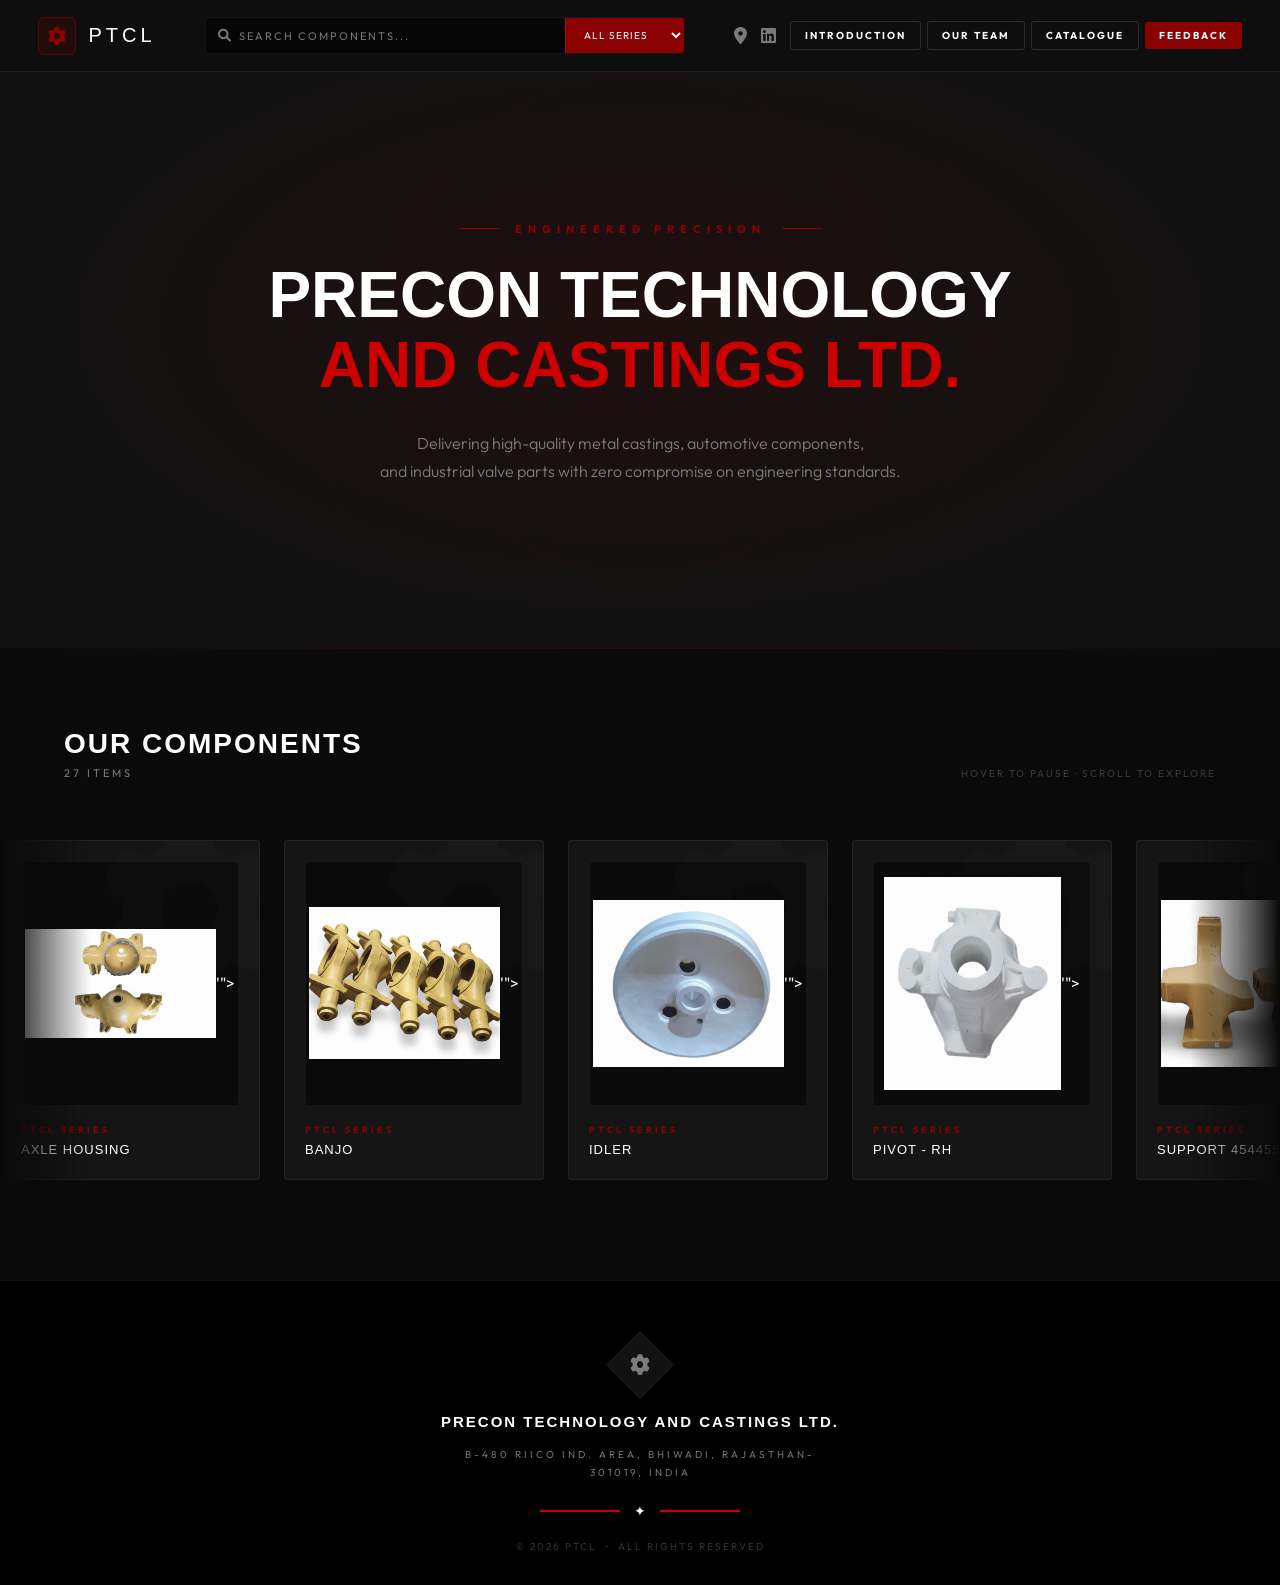
==== commit af45c797: "Update index.html" ====
--- a/index.html
+++ b/index.html
@@ -44,7 +44,7 @@
 
             <button class="nav-btn btn-ghost" onclick="openModal('int.html', 'Introduction')">Introduction</button>
             <button class="nav-btn btn-ghost" onclick="openModal('Team.html', 'Our Team')">Our Team</button>
-      <button class="nav-btn btn-ghost" onclick="openModal('catalouge-form.html.html', 'Catalouge')">Catalouge</button>
+      <button class="nav-btn btn-ghost" onclick="openModal('catalogue-form.html', 'Catalogue')">Catalogue</button>
  
             <button class="nav-btn btn-solid" onclick="openModal('feedback.html', 'Feedback')">Feedback</button>
         </div>
